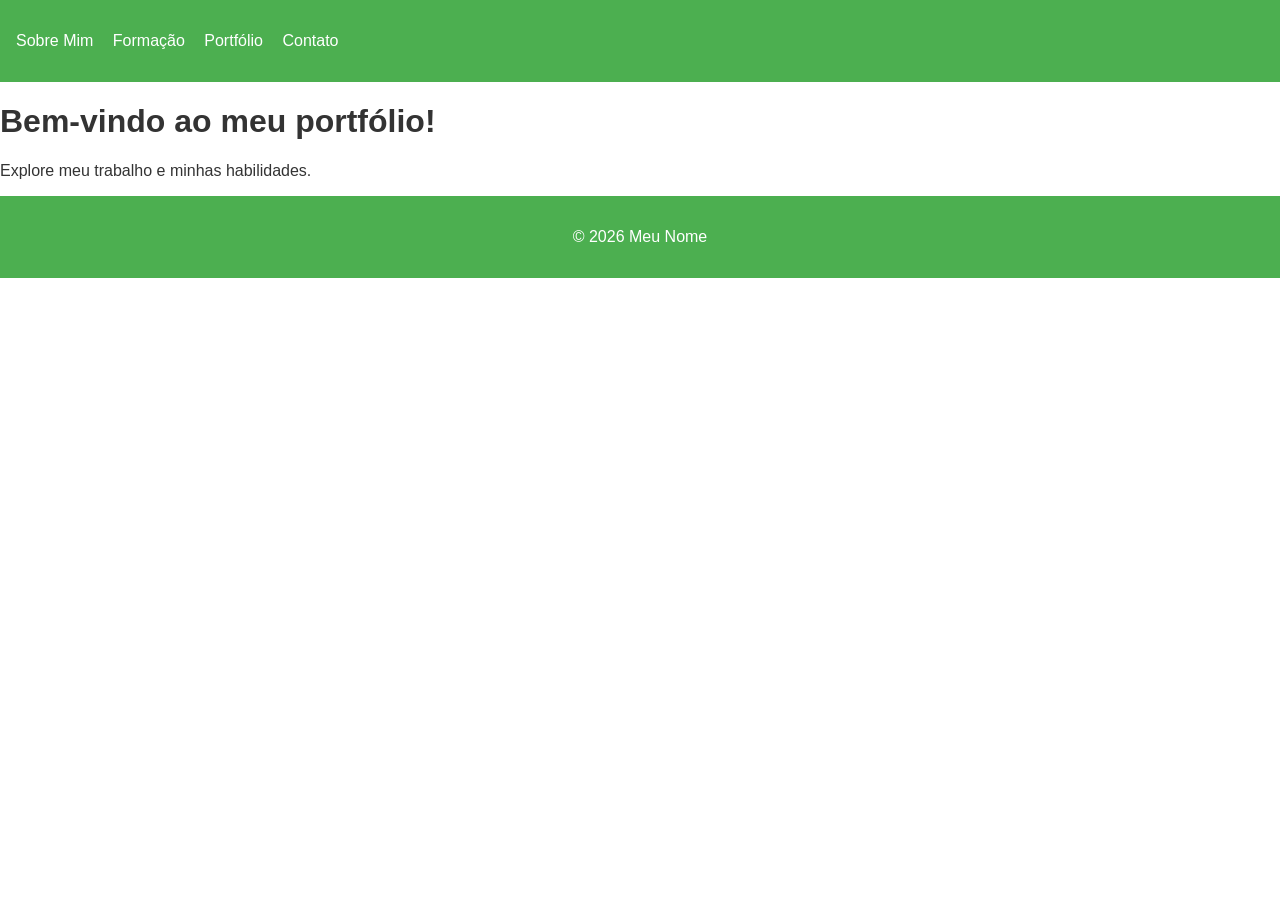
==== index.html @ 5696017f "Add initial files" ====
<!DOCTYPE html>
<html lang="pt-BR">
<head>
    <meta charset="UTF-8">
    <meta name="viewport" content="width=device-width, initial-scale=1.0">
    <link rel="stylesheet" href="css/style.css">
    <title>Meu Portfólio</title>
</head>
<body>
    <header>
        <nav>
            <ul>
                <li><a href="sobre.html">Sobre Mim</a></li>
                <li><a href="formacao.html">Formação</a></li>
                <li><a href="portfolio.html">Portfólio</a></li>
                <li><a href="contato.html">Contato</a></li>
            </ul>
        </nav>
    </header>
    <main>
        <h1>Bem-vindo ao meu portfólio!</h1>
        <p>Explore meu trabalho e minhas habilidades.</p>
    </main>
    <footer>
        <p>© 2026 Meu Nome</p>
    </footer>
    <script src="js/script.js"></script>
</body>
</html>
---- css/style.css ----
body {
    font-family: Arial, sans-serif;
    margin: 0;
    padding: 0;
    background-color: #ffffff; /* Tema claro */
    color: #333;
}

header {
    background: #4CAF50; /* Cor do cabeçalho */
    padding: 1rem;
}

nav ul {
    list-style-type: none;
    padding: 0;
}

nav ul li {
    display: inline;
    margin-right: 15px;
}

a {
    color: white;
    text-decoration: none;
}

footer {
    text-align: center;
    padding: 1rem;
    background: #4CAF50;
    color: white;
}

/* Estilos para o formulário */
form {
    display: flex;
    flex-direction: column;
}

input, textarea {
    margin: 10px 0;
    padding: 10px;
}
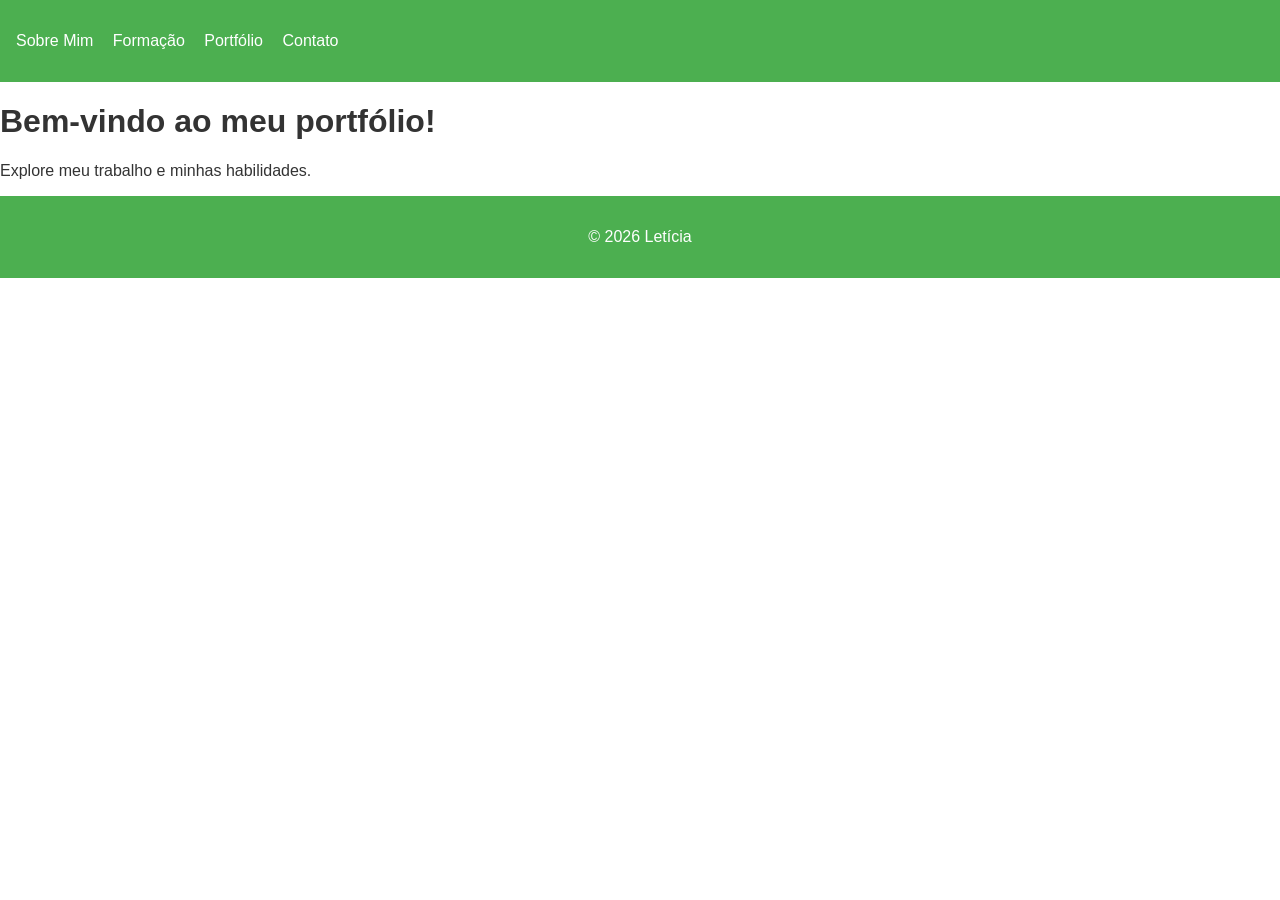
==== commit c3c92218: "Update index.html" ====
--- a/index.html
+++ b/index.html
@@ -22,8 +22,8 @@
         <p>Explore meu trabalho e minhas habilidades.</p>
     </main>
     <footer>
-        <p>© 2026 Meu Nome</p>
+        <p>© 2026 Letícia</p>
     </footer>
     <script src="js/script.js"></script>
 </body>
-</html>+</html>
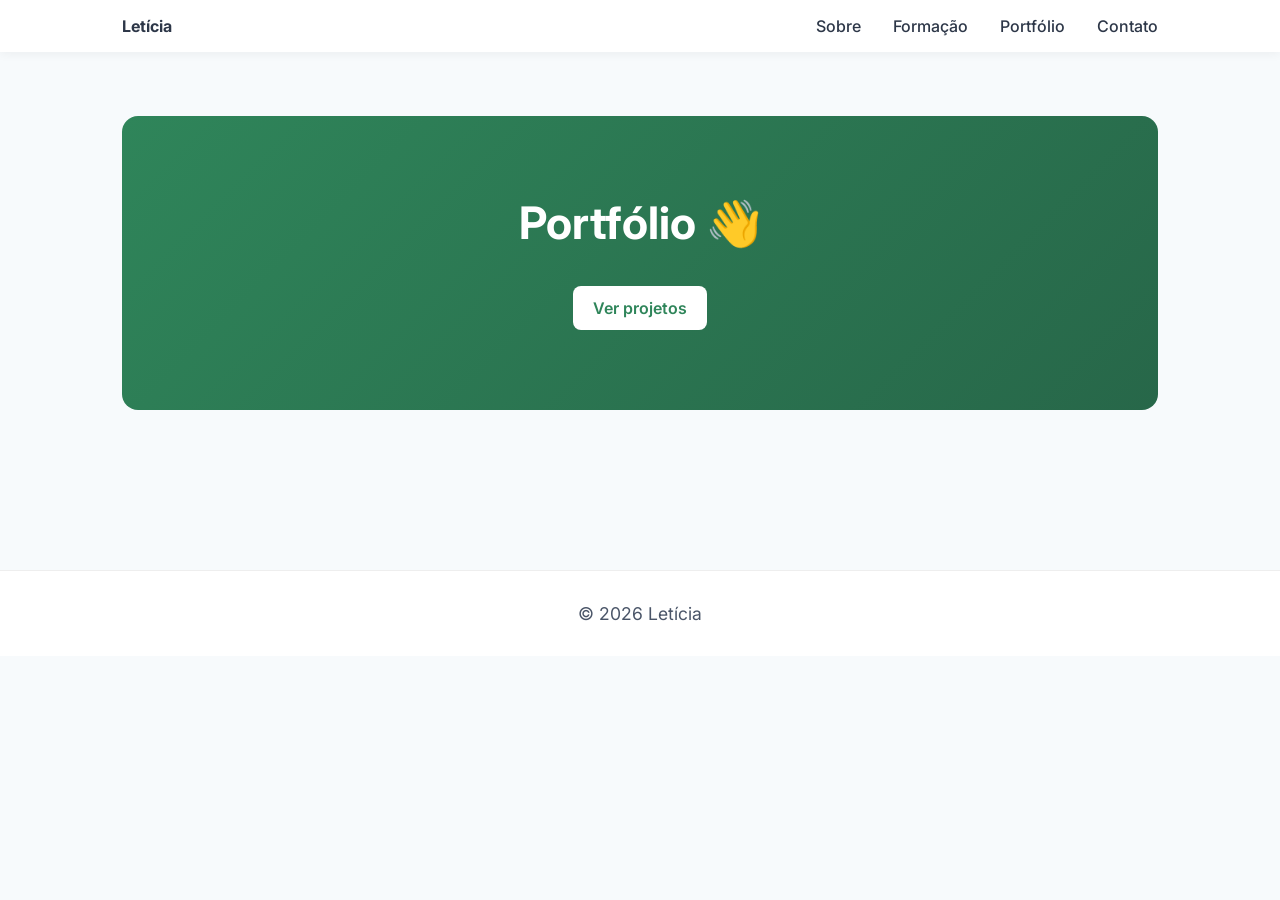
==== commit 4302f7ed: "Update index.html" ====
--- a/index.html
+++ b/index.html
@@ -1,29 +1,38 @@
 <!DOCTYPE html>
 <html lang="pt-BR">
 <head>
-    <meta charset="UTF-8">
-    <meta name="viewport" content="width=device-width, initial-scale=1.0">
-    <link rel="stylesheet" href="css/style.css">
-    <title>Meu Portfólio</title>
+  <meta charset="UTF-8">
+  <meta name="viewport" content="width=device-width, initial-scale=1.0">
+  <title>Portfólio - Letícia</title>
+
+  <link rel="stylesheet" href="css/style.css">
+  <link href="https://fonts.googleapis.com/css2?family=Inter:wght@300;400;600;700&display=swap" rel="stylesheet">
 </head>
+
 <body>
-    <header>
-        <nav>
-            <ul>
-                <li><a href="sobre.html">Sobre Mim</a></li>
-                <li><a href="formacao.html">Formação</a></li>
-                <li><a href="portfolio.html">Portfólio</a></li>
-                <li><a href="contato.html">Contato</a></li>
-            </ul>
-        </nav>
-    </header>
-    <main>
-        <h1>Bem-vindo ao meu portfólio!</h1>
-        <p>Explore meu trabalho e minhas habilidades.</p>
-    </main>
-    <footer>
-        <p>© 2026 Letícia</p>
-    </footer>
-    <script src="js/script.js"></script>
+
+<header>
+  <nav>
+    <strong>Letícia</strong>
+    <ul>
+      <li><a href="sobre.html">Sobre</a></li>
+      <li><a href="formacao.html">Formação</a></li>
+      <li><a href="portfolio.html">Portfólio</a></li>
+      <li><a href="contato.html">Contato</a></li>
+    </ul>
+  </nav>
+</header>
+
+<main>
+  <section class="hero">
+    <h1>Portfólio 👋</h1>
+    <a href="portfolio.html" class="btn">Ver projetos</a>
+  </section>
+</main>
+
+<footer>
+  <p>© 2026 Letícia</p>
+</footer>
+
 </body>
 </html>
--- a/css/style.css
+++ b/css/style.css
@@ -1,45 +1,180 @@
-body {
-    font-family: Arial, sans-serif;
-    margin: 0;
-    padding: 0;
-    background-color: #ffffff; /* Tema claro */
-    color: #333;
+/* RESET */
+* {
+  margin: 0;
+  padding: 0;
+  box-sizing: border-box;
+  font-family: 'Inter', sans-serif;
 }
 
+/* VARIÁVEIS */
+:root {
+  --primary: #2f855a;
+  --primary-dark: #276749;
+  --bg: #f7fafc;
+  --text: #2d3748;
+  --white: #ffffff;
+}
+
+/* BASE */
+body {
+  background: var(--bg);
+  color: var(--text);
+}
+
+/* HEADER */
 header {
-    background: #4CAF50; /* Cor do cabeçalho */
-    padding: 1rem;
+  background: var(--white);
+  box-shadow: 0 2px 10px rgba(0,0,0,0.05);
+  position: sticky;
+  top: 0;
+}
+
+nav {
+  max-width: 1100px;
+  margin: auto;
+  display: flex;
+  justify-content: space-between;
+  align-items: center;
+  padding: 1rem 2rem;
 }
 
 nav ul {
-    list-style-type: none;
-    padding: 0;
+  display: flex;
+  gap: 2rem;
+  list-style: none;
 }
 
-nav ul li {
-    display: inline;
-    margin-right: 15px;
+nav a {
+  text-decoration: none;
+  color: var(--text);
+  font-weight: 500;
+  transition: 0.3s;
 }
 
-a {
-    color: white;
-    text-decoration: none;
+nav a:hover {
+  color: var(--primary);
 }
 
-footer {
-    text-align: center;
-    padding: 1rem;
-    background: #4CAF50;
-    color: white;
+/* MAIN */
+main {
+  max-width: 1100px;
+  margin: auto;
+  padding: 4rem 2rem;
 }
 
-/* Estilos para o formulário */
+/* HERO */
+.hero {
+  background: linear-gradient(135deg, var(--primary), var(--primary-dark));
+  color: white;
+  padding: 5rem 2rem;
+  border-radius: 16px;
+  text-align: center;
+  margin-bottom: 3rem;
+}
+
+.hero h1 {
+  font-size: 2.8rem;
+}
+
+.hero p {
+  margin-top: 1rem;
+  color: #e6fffa;
+}
+
+/* TEXTOS */
+h1 {
+  font-size: 2.5rem;
+  margin-bottom: 1rem;
+}
+
+h2 {
+  margin-top: 2rem;
+  margin-bottom: 1rem;
+}
+
+p {
+  color: #4a5568;
+  font-size: 1.1rem;
+}
+
+/* CARD */
+.card {
+  background: white;
+  padding: 20px;
+  border-radius: 12px;
+  margin-top: 20px;
+  box-shadow: 0 5px 15px rgba(0,0,0,0.05);
+}
+
+/* GRID */
+.grid {
+  display: grid;
+  grid-template-columns: repeat(auto-fit, minmax(250px, 1fr));
+  gap: 20px;
+}
+
+/* BOTÃO */
+.btn {
+  display: inline-block;
+  margin-top: 20px;
+  padding: 12px 20px;
+  background: white;
+  color: var(--primary);
+  border-radius: 8px;
+  text-decoration: none;
+  font-weight: 600;
+}
+
+/* FORM */
 form {
-    display: flex;
-    flex-direction: column;
+  display: flex;
+  flex-direction: column;
+  gap: 10px;
 }
 
 input, textarea {
-    margin: 10px 0;
-    padding: 10px;
-}+  padding: 12px;
+  border-radius: 8px;
+  border: 1px solid #ddd;
+}
+
+button {
+  background: var(--primary);
+  color: white;
+  padding: 12px;
+  border: none;
+  border-radius: 8px;
+  cursor: pointer;
+}
+
+button:hover {
+  background: var(--primary-dark);
+}
+
+/* FOOTER */
+footer {
+  text-align: center;
+  padding: 2rem;
+  background: var(--white);
+  margin-top: 3rem;
+  border-top: 1px solid #eee;
+}
+
+#contactForm {
+  max-width: 500px;
+  margin: 30px auto;
+}
+
+#contactForm input,
+#contactForm textarea {
+  width: 100%;
+}
+
+#contactForm button {
+  margin-top: 10px;
+}
+
+.card:hover {
+  transform: translateY(-5px);
+  transition: 0.3s;
+}
